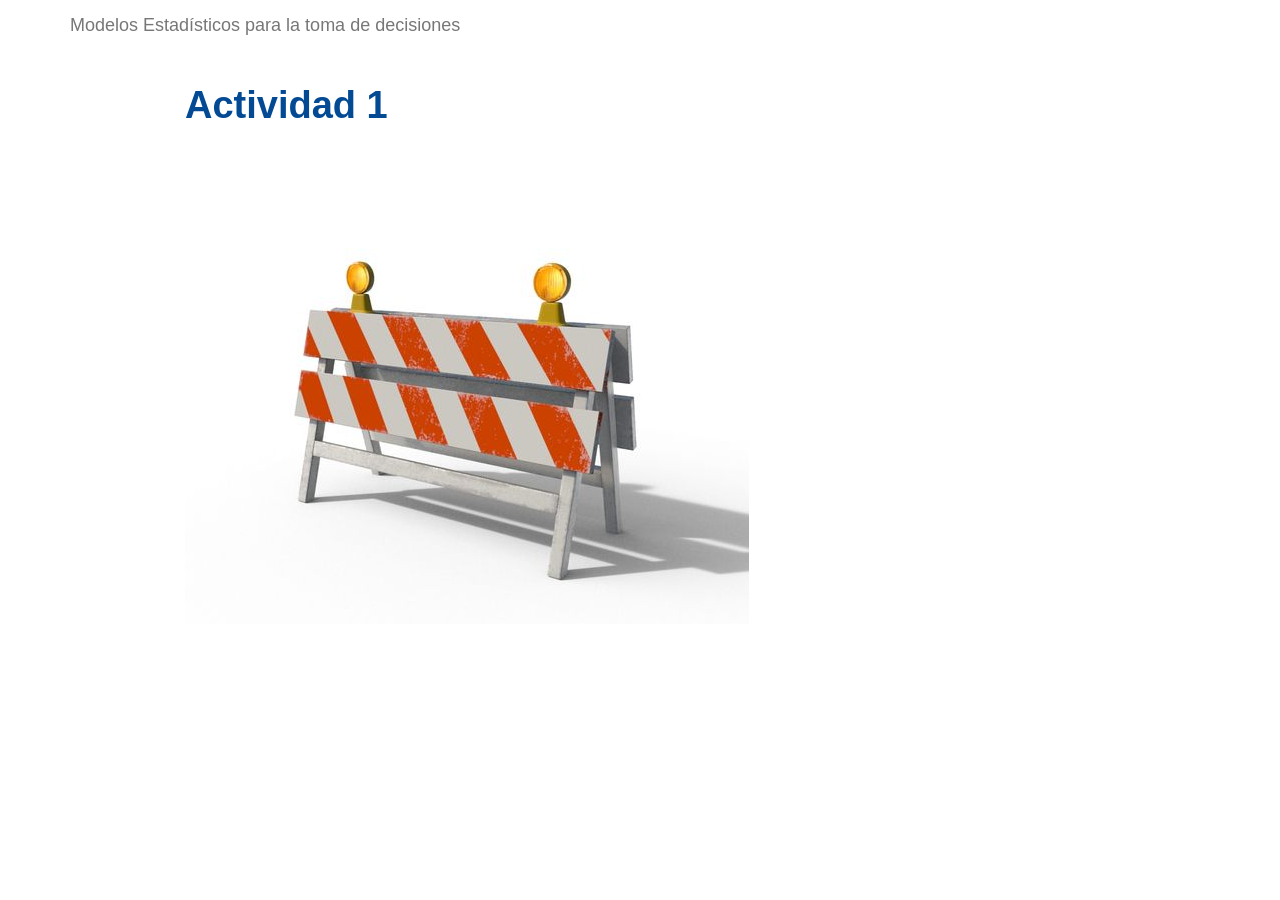
==== docs/index.html @ 1dd7d7ad "base actividad u1 MOD" ====
<!DOCTYPE html>

<html>

<head>

<meta charset="utf-8" />
<meta name="generator" content="pandoc" />
<meta http-equiv="X-UA-Compatible" content="IE=EDGE" />




<title> Actividad 1</title>

<script src="site_libs/header-attrs-2.23/header-attrs.js"></script>
<script src="site_libs/jquery-3.6.0/jquery-3.6.0.min.js"></script>
<meta name="viewport" content="width=device-width, initial-scale=1" />
<link href="site_libs/bootstrap-3.3.5/css/bootstrap.min.css" rel="stylesheet" />
<script src="site_libs/bootstrap-3.3.5/js/bootstrap.min.js"></script>
<script src="site_libs/bootstrap-3.3.5/shim/html5shiv.min.js"></script>
<script src="site_libs/bootstrap-3.3.5/shim/respond.min.js"></script>
<style>h1 {font-size: 34px;}
       h1.title {font-size: 38px;}
       h2 {font-size: 30px;}
       h3 {font-size: 24px;}
       h4 {font-size: 18px;}
       h5 {font-size: 16px;}
       h6 {font-size: 12px;}
       code {color: inherit; background-color: rgba(0, 0, 0, 0.04);}
       pre:not([class]) { background-color: white }</style>
<script src="site_libs/navigation-1.1/tabsets.js"></script>
<link href="site_libs/highlightjs-9.12.0/default.css" rel="stylesheet" />
<script src="site_libs/highlightjs-9.12.0/highlight.js"></script>

<style type="text/css">
  code{white-space: pre-wrap;}
  span.smallcaps{font-variant: small-caps;}
  span.underline{text-decoration: underline;}
  div.column{display: inline-block; vertical-align: top; width: 50%;}
  div.hanging-indent{margin-left: 1.5em; text-indent: -1.5em;}
  ul.task-list{list-style: none;}
    </style>

<style type="text/css">code{white-space: pre;}</style>
<script type="text/javascript">
if (window.hljs) {
  hljs.configure({languages: []});
  hljs.initHighlightingOnLoad();
  if (document.readyState && document.readyState === "complete") {
    window.setTimeout(function() { hljs.initHighlighting(); }, 0);
  }
}
</script>






<link rel="stylesheet" href="style.css" type="text/css" />



<style type = "text/css">
.main-container {
  max-width: 940px;
  margin-left: auto;
  margin-right: auto;
}
img {
  max-width:100%;
}
.tabbed-pane {
  padding-top: 12px;
}
.html-widget {
  margin-bottom: 20px;
}
button.code-folding-btn:focus {
  outline: none;
}
summary {
  display: list-item;
}
details > summary > p:only-child {
  display: inline;
}
pre code {
  padding: 0;
}
</style>


<style type="text/css">
.dropdown-submenu {
  position: relative;
}
.dropdown-submenu>.dropdown-menu {
  top: 0;
  left: 100%;
  margin-top: -6px;
  margin-left: -1px;
  border-radius: 0 6px 6px 6px;
}
.dropdown-submenu:hover>.dropdown-menu {
  display: block;
}
.dropdown-submenu>a:after {
  display: block;
  content: " ";
  float: right;
  width: 0;
  height: 0;
  border-color: transparent;
  border-style: solid;
  border-width: 5px 0 5px 5px;
  border-left-color: #cccccc;
  margin-top: 5px;
  margin-right: -10px;
}
.dropdown-submenu:hover>a:after {
  border-left-color: #adb5bd;
}
.dropdown-submenu.pull-left {
  float: none;
}
.dropdown-submenu.pull-left>.dropdown-menu {
  left: -100%;
  margin-left: 10px;
  border-radius: 6px 0 6px 6px;
}
</style>

<script type="text/javascript">
// manage active state of menu based on current page
$(document).ready(function () {
  // active menu anchor
  href = window.location.pathname
  href = href.substr(href.lastIndexOf('/') + 1)
  if (href === "")
    href = "index.html";
  var menuAnchor = $('a[href="' + href + '"]');

  // mark the anchor link active (and if it's in a dropdown, also mark that active)
  var dropdown = menuAnchor.closest('li.dropdown');
  if (window.bootstrap) { // Bootstrap 4+
    menuAnchor.addClass('active');
    dropdown.find('> .dropdown-toggle').addClass('active');
  } else { // Bootstrap 3
    menuAnchor.parent().addClass('active');
    dropdown.addClass('active');
  }

  // Navbar adjustments
  var navHeight = $(".navbar").first().height() + 15;
  var style = document.createElement('style');
  var pt = "padding-top: " + navHeight + "px; ";
  var mt = "margin-top: -" + navHeight + "px; ";
  var css = "";
  // offset scroll position for anchor links (for fixed navbar)
  for (var i = 1; i <= 6; i++) {
    css += ".section h" + i + "{ " + pt + mt + "}\n";
  }
  style.innerHTML = "body {" + pt + "padding-bottom: 40px; }\n" + css;
  document.head.appendChild(style);
});
</script>

<!-- tabsets -->

<style type="text/css">
.tabset-dropdown > .nav-tabs {
  display: inline-table;
  max-height: 500px;
  min-height: 44px;
  overflow-y: auto;
  border: 1px solid #ddd;
  border-radius: 4px;
}

.tabset-dropdown > .nav-tabs > li.active:before, .tabset-dropdown > .nav-tabs.nav-tabs-open:before {
  content: "\e259";
  font-family: 'Glyphicons Halflings';
  display: inline-block;
  padding: 10px;
  border-right: 1px solid #ddd;
}

.tabset-dropdown > .nav-tabs.nav-tabs-open > li.active:before {
  content: "\e258";
  font-family: 'Glyphicons Halflings';
  border: none;
}

.tabset-dropdown > .nav-tabs > li.active {
  display: block;
}

.tabset-dropdown > .nav-tabs > li > a,
.tabset-dropdown > .nav-tabs > li > a:focus,
.tabset-dropdown > .nav-tabs > li > a:hover {
  border: none;
  display: inline-block;
  border-radius: 4px;
  background-color: transparent;
}

.tabset-dropdown > .nav-tabs.nav-tabs-open > li {
  display: block;
  float: none;
}

.tabset-dropdown > .nav-tabs > li {
  display: none;
}
</style>

<!-- code folding -->




</head>

<body>


<div class="container-fluid main-container">




<div class="navbar navbar-default  navbar-fixed-top" role="navigation">
  <div class="container">
    <div class="navbar-header">
      <button type="button" class="navbar-toggle collapsed" data-toggle="collapse" data-bs-toggle="collapse" data-target="#navbar" data-bs-target="#navbar">
        <span class="icon-bar"></span>
        <span class="icon-bar"></span>
        <span class="icon-bar"></span>
      </button>
      <a class="navbar-brand" href="index.html">Modelos Estadísticos para la toma de decisiones</a>
    </div>
    <div id="navbar" class="navbar-collapse collapse">
      <ul class="nav navbar-nav">
        
      </ul>
      <ul class="nav navbar-nav navbar-right">
        
      </ul>
    </div><!--/.nav-collapse -->
  </div><!--/.container -->
</div><!--/.navbar -->

<div id="header">



<h1 class="title toc-ignore"><span style="color:#034a94">
<strong>Actividad 1</strong></span></h1>

</div>


<p></br></br></p>
<p><img src="img/enconstruccion.jpg" /></p>




</div>

<script>

// add bootstrap table styles to pandoc tables
function bootstrapStylePandocTables() {
  $('tr.odd').parent('tbody').parent('table').addClass('table table-condensed');
}
$(document).ready(function () {
  bootstrapStylePandocTables();
});


</script>

<!-- tabsets -->

<script>
$(document).ready(function () {
  window.buildTabsets("TOC");
});

$(document).ready(function () {
  $('.tabset-dropdown > .nav-tabs > li').click(function () {
    $(this).parent().toggleClass('nav-tabs-open');
  });
});
</script>

<!-- code folding -->


<!-- dynamically load mathjax for compatibility with self-contained -->
<script>
  (function () {
    var script = document.createElement("script");
    script.type = "text/javascript";
    script.src  = "https://mathjax.rstudio.com/latest/MathJax.js?config=TeX-AMS-MML_HTMLorMML";
    document.getElementsByTagName("head")[0].appendChild(script);
  })();
</script>

</body>
</html>
---- docs/site_libs/highlightjs-9.12.0/default.css ----
.hljs-literal {
  color: #990073;
}

.hljs-number {
  color: #099;
}

.hljs-comment {
  color: #998;
  font-style: italic;
}

.hljs-keyword {
  color: #900;
  font-weight: bold;
}

.hljs-string {
  color: #d14;
}
---- docs/style.css ----
@import url('https://fonts.googleapis.com/css?family=Roboto:100,100i,300,300i,400,400i,500,500i,700,700i,900,900i&display=swap');
@import url('https://fonts.googleapis.com/css?family=Barlow+Semi+Condensed:100,100i,200,200i,300,300i,400,400i,500,500i,600,600i,700,700i,800,800i,900,900i&display=swap');



.section.sidebar { 
  top: 61px;
  border-bottom: 10px solid #063971;
  border-left: 10px solid gray;
  background-color: gray;
}

.navbar {
background-color: #ffffff;
border-color:#ffffff;
}

.sidebar{ 
  background-color: #8acfe6;
}

body {
    font-family: 'Barlow SemiCondensed', sans-serif;
    font-size: 19px;
}

/* Content Boxes
------------------------------------------------------------ */
 
.content-box-blue,
.content-box-gray,
.content-box-green,
.content-box-purple,
.content-box-red,
.content-box-yellow {
    margin: 0 0 25px;
    overflow: hidden;
    padding: 20px;
}
 
.content-box-blue {
    background-color: #d8ecf7;
    border: 1px solid #afcde3;
}
 
.content-box-gray {
    background-color: #e2e2e2;
    border: 1px solid #bdbdbd;
}
 
.content-box-green {
    background-color: #d9edc2;
    border: 1px solid #b2ce96;
}
 
.content-box-purple {
    background-color: #e2e2f9;
    border: 1px solid #bebde9;
}
 
.content-box-red {
    background-color: #f9dbdb;
    border: 1px solid #e9b3b3;
}
 
.content-box-yellow {
    background-color: #fef5c4;
    border: 1px solid #fadf98;
    margin: 1;
}

.my-pre{
  line-height:1.2em;
  background:linear-gradient(180deg,#ccc 0,#ccc 1.2em,#eee 0);
  background-size:2.4em 2.4em;
  background-origin:content-box;
  
  /* some extra styles*/
  padding:0 20px;
  text-align:justify;
  font-family:calibri,arial,sans-serif;
}

@import url("estilos_contenidos_servidor.css")

:root{
    --primer-color:#F7B733;
    --segundo-color:#E4660E;
    --tercer-color: #EFC3A5;
}
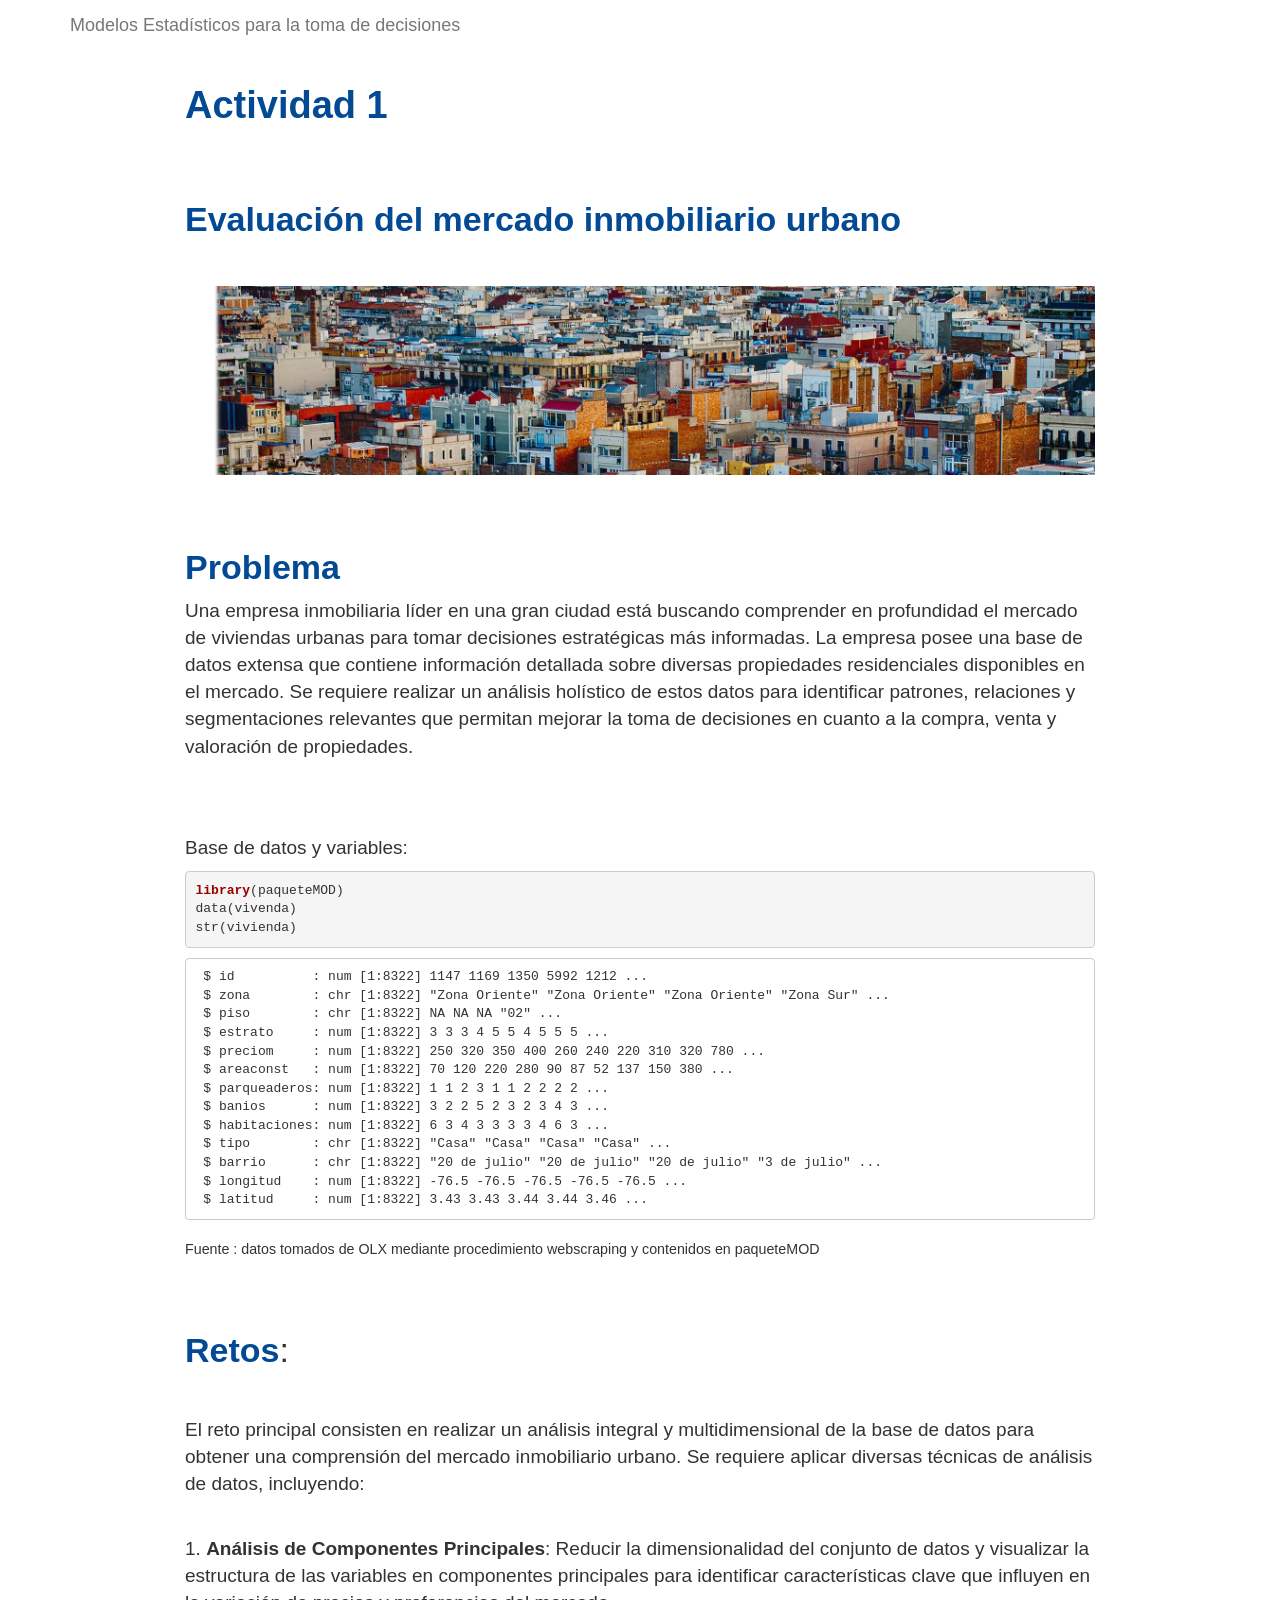
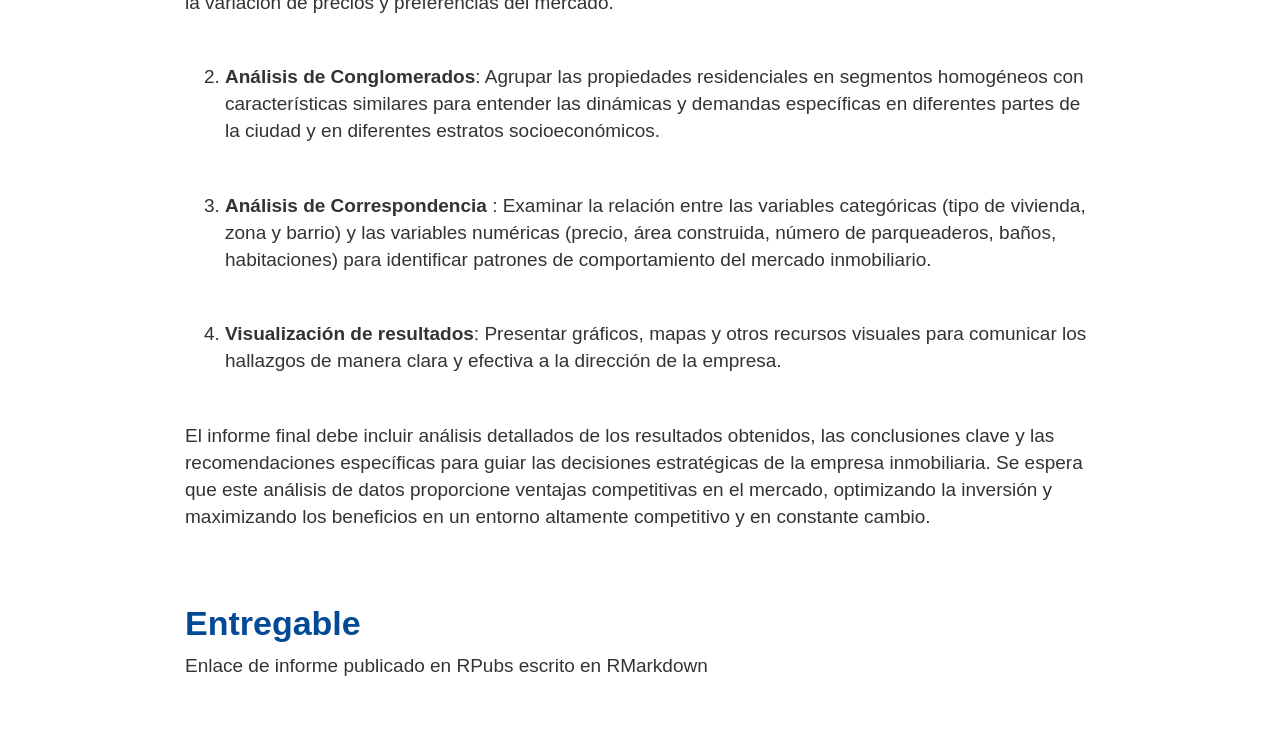
==== commit 602c9438: "creacion caso mercado inmb" ====
--- a/docs/index.html
+++ b/docs/index.html
@@ -263,7 +263,94 @@
 
 
 <p></br></br></p>
-<p><img src="img/enconstruccion.jpg" /></p>
+<div id="evaluación-del-mercado-inmobiliario-urbano"
+class="section level1">
+<h1><span style="color:#034a94"><strong>Evaluación del mercado
+inmobiliario urbano</strong></span></h1>
+<p></br></p>
+<p><img src="img/caso1.png" /></p>
+<p></br></br></p>
+</div>
+<div id="problema" class="section level1">
+<h1><span style="color:#034a94"><strong>Problema</strong></span></h1>
+<p>Una empresa inmobiliaria líder en una gran ciudad está buscando
+comprender en profundidad el mercado de viviendas urbanas para tomar
+decisiones estratégicas más informadas. La empresa posee una base de
+datos extensa que contiene información detallada sobre diversas
+propiedades residenciales disponibles en el mercado. Se requiere
+realizar un análisis holístico de estos datos para identificar patrones,
+relaciones y segmentaciones relevantes que permitan mejorar la toma de
+decisiones en cuanto a la compra, venta y valoración de propiedades.</p>
+<p></br></br></p>
+<p>Base de datos y variables:</p>
+<pre class="r"><code>library(paqueteMOD)
+data(vivenda)
+str(vivienda)</code></pre>
+<pre>
+ $ id          : num [1:8322] 1147 1169 1350 5992 1212 ...
+ $ zona        : chr [1:8322] "Zona Oriente" "Zona Oriente" "Zona Oriente" "Zona Sur" ...
+ $ piso        : chr [1:8322] NA NA NA "02" ...
+ $ estrato     : num [1:8322] 3 3 3 4 5 5 4 5 5 5 ...
+ $ preciom     : num [1:8322] 250 320 350 400 260 240 220 310 320 780 ...
+ $ areaconst   : num [1:8322] 70 120 220 280 90 87 52 137 150 380 ...
+ $ parqueaderos: num [1:8322] 1 1 2 3 1 1 2 2 2 2 ...
+ $ banios      : num [1:8322] 3 2 2 5 2 3 2 3 4 3 ...
+ $ habitaciones: num [1:8322] 6 3 4 3 3 3 3 4 6 3 ...
+ $ tipo        : chr [1:8322] "Casa" "Casa" "Casa" "Casa" ...
+ $ barrio      : chr [1:8322] "20 de julio" "20 de julio" "20 de julio" "3 de julio" ...
+ $ longitud    : num [1:8322] -76.5 -76.5 -76.5 -76.5 -76.5 ...
+ $ latitud     : num [1:8322] 3.43 3.43 3.44 3.44 3.46 ...
+</pre>
+<p><sub> Fuente : datos tomados de OLX mediante procedimiento
+webscraping y contenidos en paqueteMOD </sub></p>
+<p></br></br></p>
+</div>
+<div id="retos" class="section level1">
+<h1><span style="color:#034a94"><strong>Retos</strong></span>:</h1>
+<p></br></p>
+<p>El reto principal consisten en realizar un análisis integral y
+multidimensional de la base de datos para obtener una comprensión del
+mercado inmobiliario urbano. Se requiere aplicar diversas técnicas de
+análisis de datos, incluyendo:</p>
+<p></br> 1. <strong>Análisis de Componentes Principales</strong>:
+Reducir la dimensionalidad del conjunto de datos y visualizar la
+estructura de las variables en componentes principales para identificar
+características clave que influyen en la variación de precios y
+preferencias del mercado.</p>
+<p></br></p>
+<ol start="2" style="list-style-type: decimal">
+<li><strong>Análisis de Conglomerados</strong>: Agrupar las propiedades
+residenciales en segmentos homogéneos con características similares para
+entender las dinámicas y demandas específicas en diferentes partes de la
+ciudad y en diferentes estratos socioeconómicos.</li>
+</ol>
+<p></br></p>
+<ol start="3" style="list-style-type: decimal">
+<li><strong>Análisis de Correspondencia</strong> : Examinar la relación
+entre las variables categóricas (tipo de vivienda, zona y barrio) y las
+variables numéricas (precio, área construida, número de parqueaderos,
+baños, habitaciones) para identificar patrones de comportamiento del
+mercado inmobiliario.</li>
+</ol>
+<p></br></p>
+<ol start="4" style="list-style-type: decimal">
+<li><strong>Visualización de resultados</strong>: Presentar gráficos,
+mapas y otros recursos visuales para comunicar los hallazgos de manera
+clara y efectiva a la dirección de la empresa.</li>
+</ol>
+<p></br></p>
+<p>El informe final debe incluir análisis detallados de los resultados
+obtenidos, las conclusiones clave y las recomendaciones específicas para
+guiar las decisiones estratégicas de la empresa inmobiliaria. Se espera
+que este análisis de datos proporcione ventajas competitivas en el
+mercado, optimizando la inversión y maximizando los beneficios en un
+entorno altamente competitivo y en constante cambio.</p>
+<p></br></br></p>
+</div>
+<div id="entregable" class="section level1">
+<h1><span style="color:#034a94"><strong>Entregable</strong></span></h1>
+<p>Enlace de informe publicado en RPubs escrito en RMarkdown</p>
+</div>
 
 
 
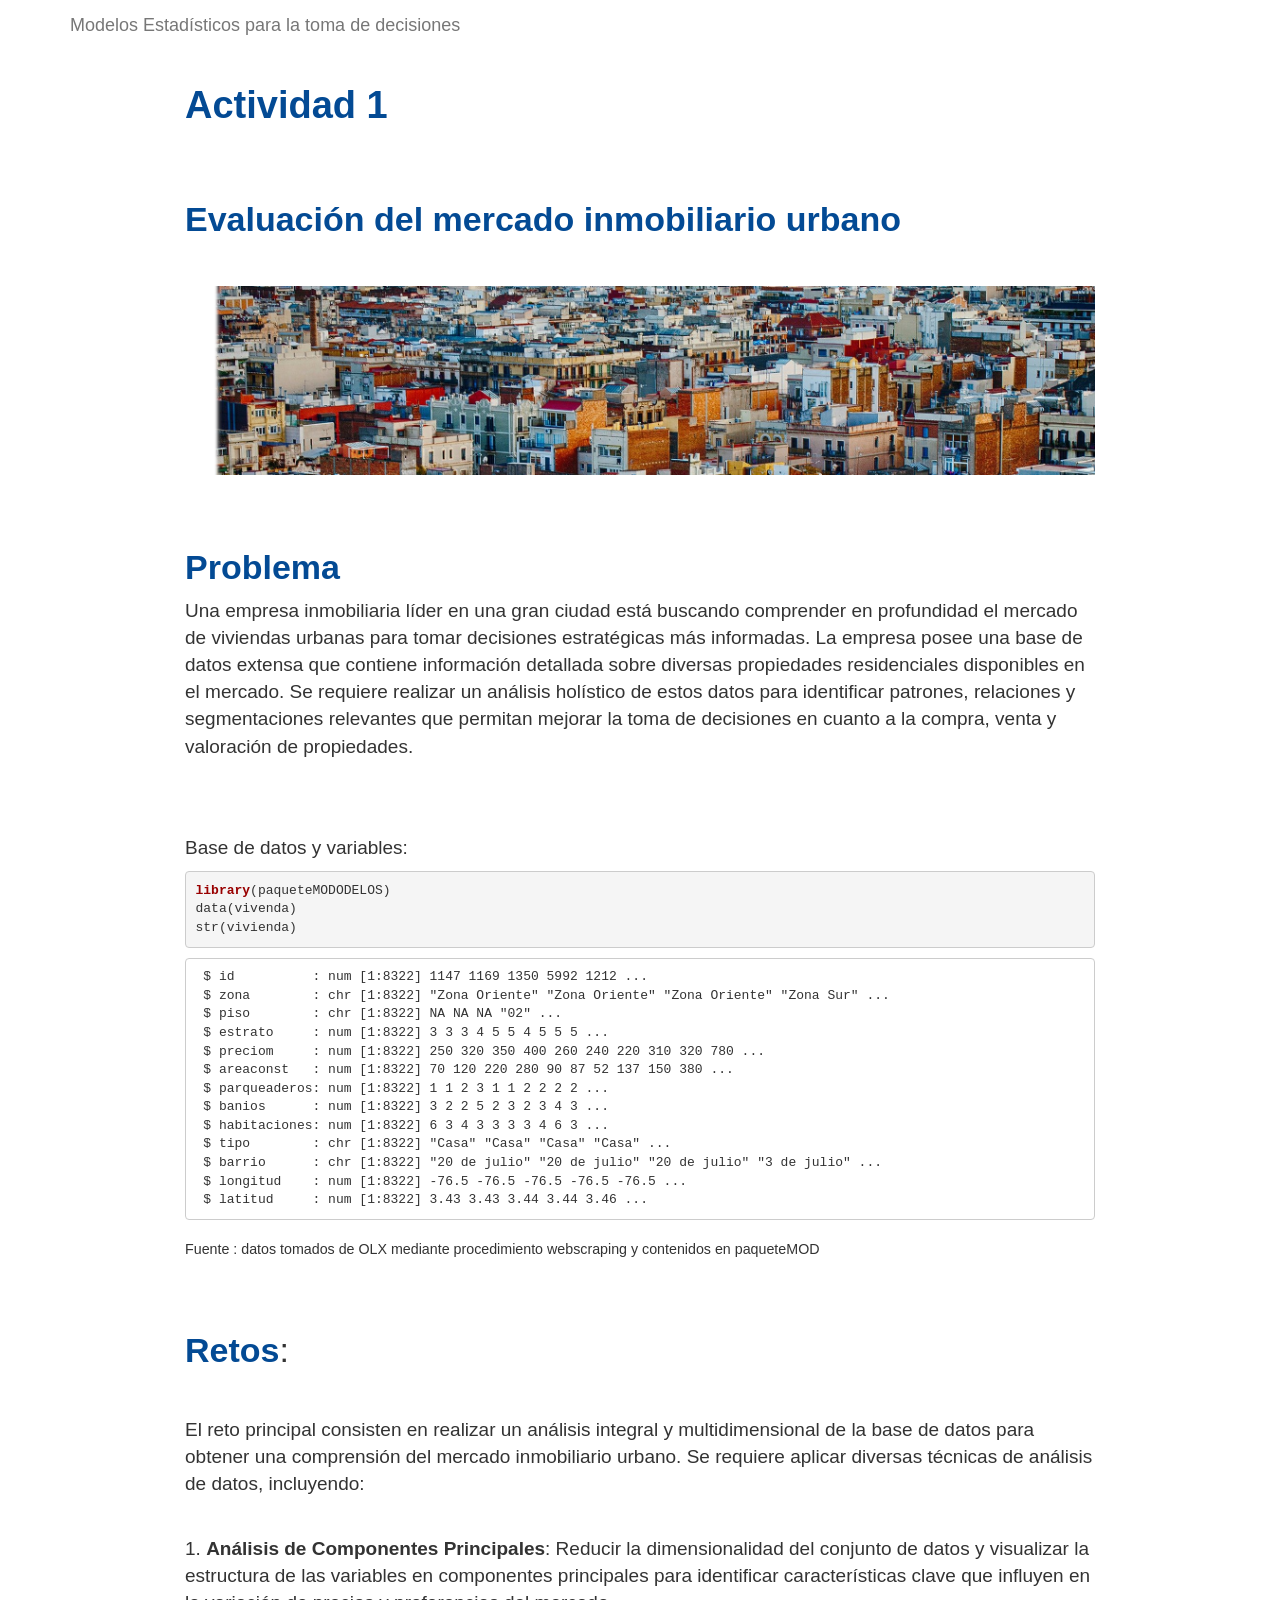
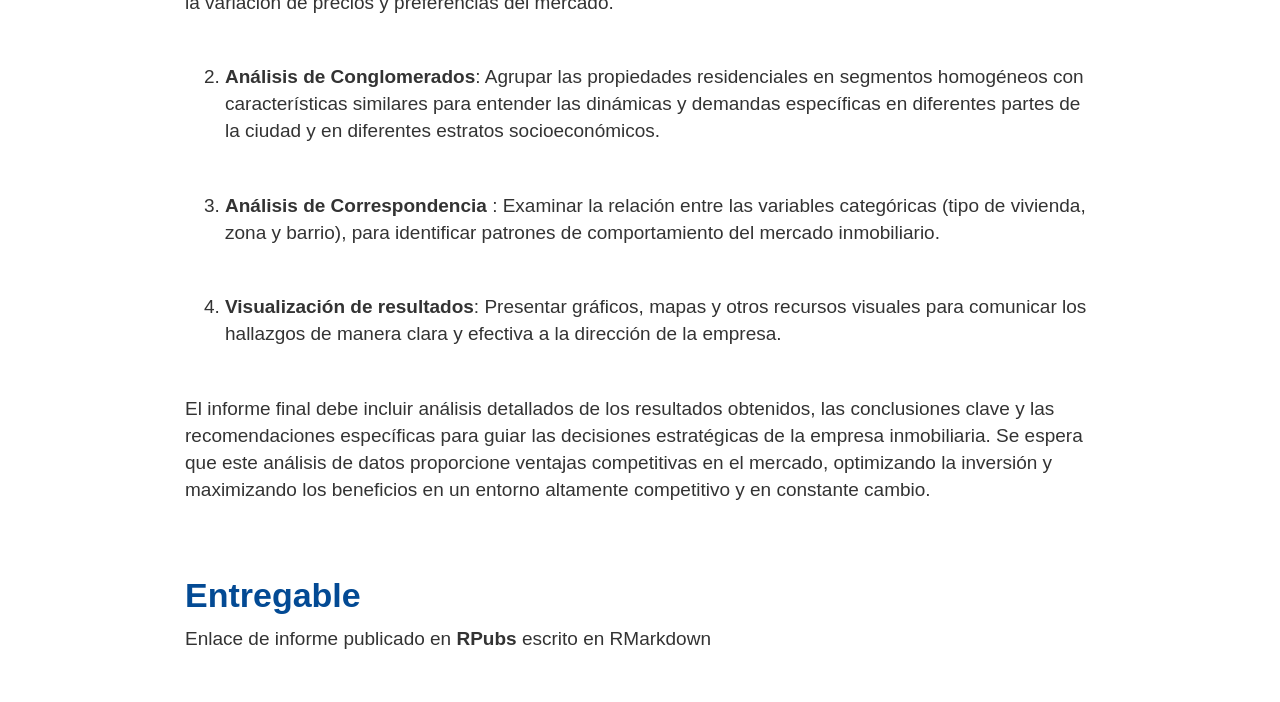
==== commit cf1f386d: "ajustes activiadad1" ====
--- a/docs/index.html
+++ b/docs/index.html
@@ -283,7 +283,7 @@
 decisiones en cuanto a la compra, venta y valoración de propiedades.</p>
 <p></br></br></p>
 <p>Base de datos y variables:</p>
-<pre class="r"><code>library(paqueteMOD)
+<pre class="r"><code>library(paqueteMODODELOS)
 data(vivenda)
 str(vivienda)</code></pre>
 <pre>
@@ -327,10 +327,8 @@
 <p></br></p>
 <ol start="3" style="list-style-type: decimal">
 <li><strong>Análisis de Correspondencia</strong> : Examinar la relación
-entre las variables categóricas (tipo de vivienda, zona y barrio) y las
-variables numéricas (precio, área construida, número de parqueaderos,
-baños, habitaciones) para identificar patrones de comportamiento del
-mercado inmobiliario.</li>
+entre las variables categóricas (tipo de vivienda, zona y barrio), para
+identificar patrones de comportamiento del mercado inmobiliario.</li>
 </ol>
 <p></br></p>
 <ol start="4" style="list-style-type: decimal">
@@ -349,7 +347,8 @@
 </div>
 <div id="entregable" class="section level1">
 <h1><span style="color:#034a94"><strong>Entregable</strong></span></h1>
-<p>Enlace de informe publicado en RPubs escrito en RMarkdown</p>
+<p>Enlace de informe publicado en <strong>RPubs</strong> escrito en
+RMarkdown</p>
 </div>
 
 
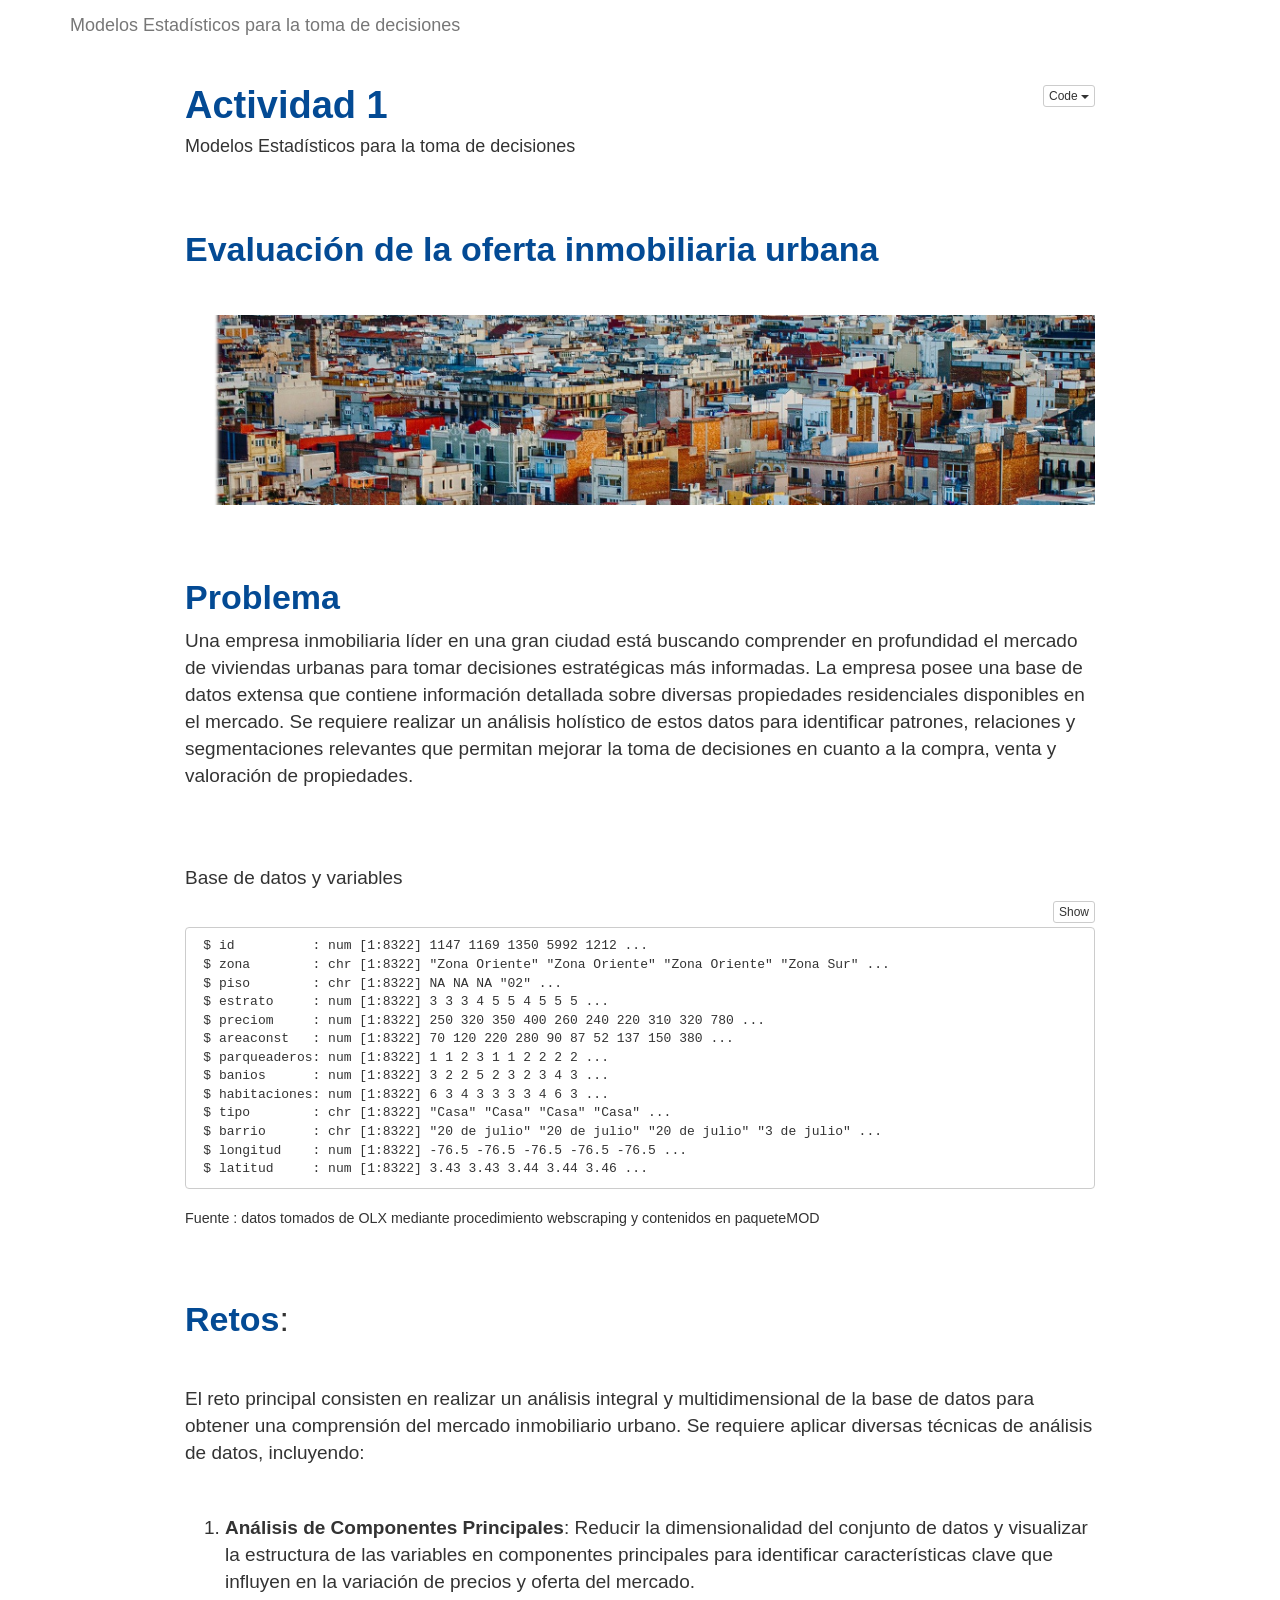
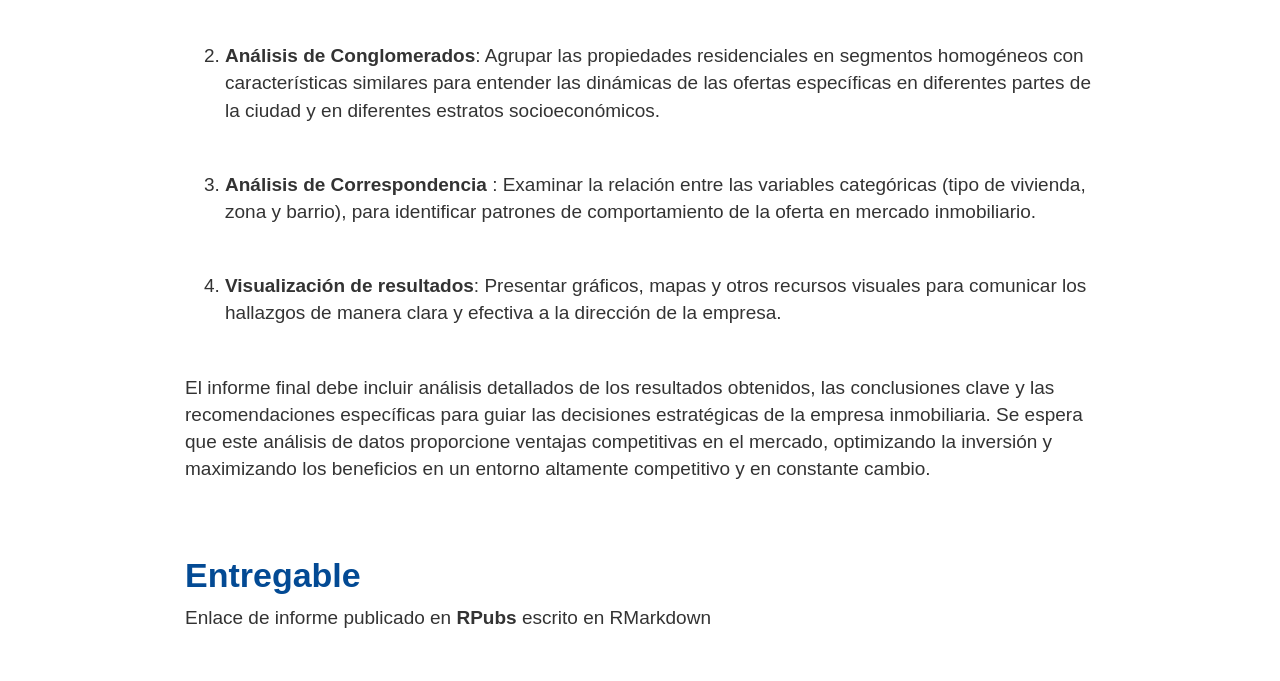
==== commit 15ae989c: "ajustes actividad1" ====
--- a/docs/index.html
+++ b/docs/index.html
@@ -9,11 +9,12 @@
 <meta http-equiv="X-UA-Compatible" content="IE=EDGE" />
 
 
+<meta name="author" content="Modelos Estadísticos para la toma de decisiones" />
 
 
 <title> Actividad 1</title>
 
-<script src="site_libs/header-attrs-2.23/header-attrs.js"></script>
+<script src="site_libs/header-attrs-2.25/header-attrs.js"></script>
 <script src="site_libs/jquery-3.6.0/jquery-3.6.0.min.js"></script>
 <meta name="viewport" content="width=device-width, initial-scale=1" />
 <link href="site_libs/bootstrap-3.3.5/css/bootstrap.min.css" rel="stylesheet" />
@@ -30,6 +31,7 @@
        code {color: inherit; background-color: rgba(0, 0, 0, 0.04);}
        pre:not([class]) { background-color: white }</style>
 <script src="site_libs/navigation-1.1/tabsets.js"></script>
+<script src="site_libs/navigation-1.1/codefolding.js"></script>
 <link href="site_libs/highlightjs-9.12.0/default.css" rel="stylesheet" />
 <script src="site_libs/highlightjs-9.12.0/highlight.js"></script>
 
@@ -217,6 +219,9 @@
 </style>
 
 <!-- code folding -->
+<style type="text/css">
+.code-folding-btn { margin-bottom: 4px; }
+</style>
 
 
 
@@ -254,19 +259,28 @@
 
 <div id="header">
 
+<div class="btn-group pull-right float-right">
+<button type="button" class="btn btn-default btn-xs btn-secondary btn-sm dropdown-toggle" data-toggle="dropdown" data-bs-toggle="dropdown" aria-haspopup="true" aria-expanded="false"><span>Code</span> <span class="caret"></span></button>
+<ul class="dropdown-menu dropdown-menu-right" style="min-width: 50px;">
+<li><a id="rmd-show-all-code" href="#">Show All Code</a></li>
+<li><a id="rmd-hide-all-code" href="#">Hide All Code</a></li>
+</ul>
+</div>
+
 
 
 <h1 class="title toc-ignore"><span style="color:#034a94">
 <strong>Actividad 1</strong></span></h1>
+<h4 class="author">Modelos Estadísticos para la toma de decisiones</h4>
 
 </div>
 
 
 <p></br></br></p>
-<div id="evaluación-del-mercado-inmobiliario-urbano"
+<div id="evaluación-de-la-oferta-inmobiliaria-urbana"
 class="section level1">
-<h1><span style="color:#034a94"><strong>Evaluación del mercado
-inmobiliario urbano</strong></span></h1>
+<h1><span style="color:#034a94"><strong>Evaluación de la oferta
+inmobiliaria urbana</strong></span></h1>
 <p></br></p>
 <p><img src="img/caso1.png" /></p>
 <p></br></br></p>
@@ -282,8 +296,9 @@
 relaciones y segmentaciones relevantes que permitan mejorar la toma de
 decisiones en cuanto a la compra, venta y valoración de propiedades.</p>
 <p></br></br></p>
-<p>Base de datos y variables:</p>
-<pre class="r"><code>library(paqueteMODODELOS)
+<p>Base de datos y variables</p>
+<pre class="r"><code># devtools::install_github(&quot;dgonxalex80/paqueteMODELOS&quot;, force = TRUE)
+library(paqueteMODELOS)
 data(vivenda)
 str(vivienda)</code></pre>
 <pre>
@@ -312,23 +327,26 @@
 multidimensional de la base de datos para obtener una comprensión del
 mercado inmobiliario urbano. Se requiere aplicar diversas técnicas de
 análisis de datos, incluyendo:</p>
-<p></br> 1. <strong>Análisis de Componentes Principales</strong>:
-Reducir la dimensionalidad del conjunto de datos y visualizar la
-estructura de las variables en componentes principales para identificar
-características clave que influyen en la variación de precios y
-preferencias del mercado.</p>
+<p></br></p>
+<ol style="list-style-type: decimal">
+<li><strong>Análisis de Componentes Principales</strong>: Reducir la
+dimensionalidad del conjunto de datos y visualizar la estructura de las
+variables en componentes principales para identificar características
+clave que influyen en la variación de precios y oferta del mercado.</li>
+</ol>
 <p></br></p>
 <ol start="2" style="list-style-type: decimal">
 <li><strong>Análisis de Conglomerados</strong>: Agrupar las propiedades
 residenciales en segmentos homogéneos con características similares para
-entender las dinámicas y demandas específicas en diferentes partes de la
-ciudad y en diferentes estratos socioeconómicos.</li>
+entender las dinámicas de las ofertas específicas en diferentes partes
+de la ciudad y en diferentes estratos socioeconómicos.</li>
 </ol>
 <p></br></p>
 <ol start="3" style="list-style-type: decimal">
 <li><strong>Análisis de Correspondencia</strong> : Examinar la relación
 entre las variables categóricas (tipo de vivienda, zona y barrio), para
-identificar patrones de comportamiento del mercado inmobiliario.</li>
+identificar patrones de comportamiento de la oferta en mercado
+inmobiliario.</li>
 </ol>
 <p></br></p>
 <ol start="4" style="list-style-type: decimal">
@@ -384,6 +402,11 @@
 </script>
 
 <!-- code folding -->
+<script>
+$(document).ready(function () {
+  window.initializeCodeFolding("hide" === "show");
+});
+</script>
 
 
 <!-- dynamically load mathjax for compatibility with self-contained -->
